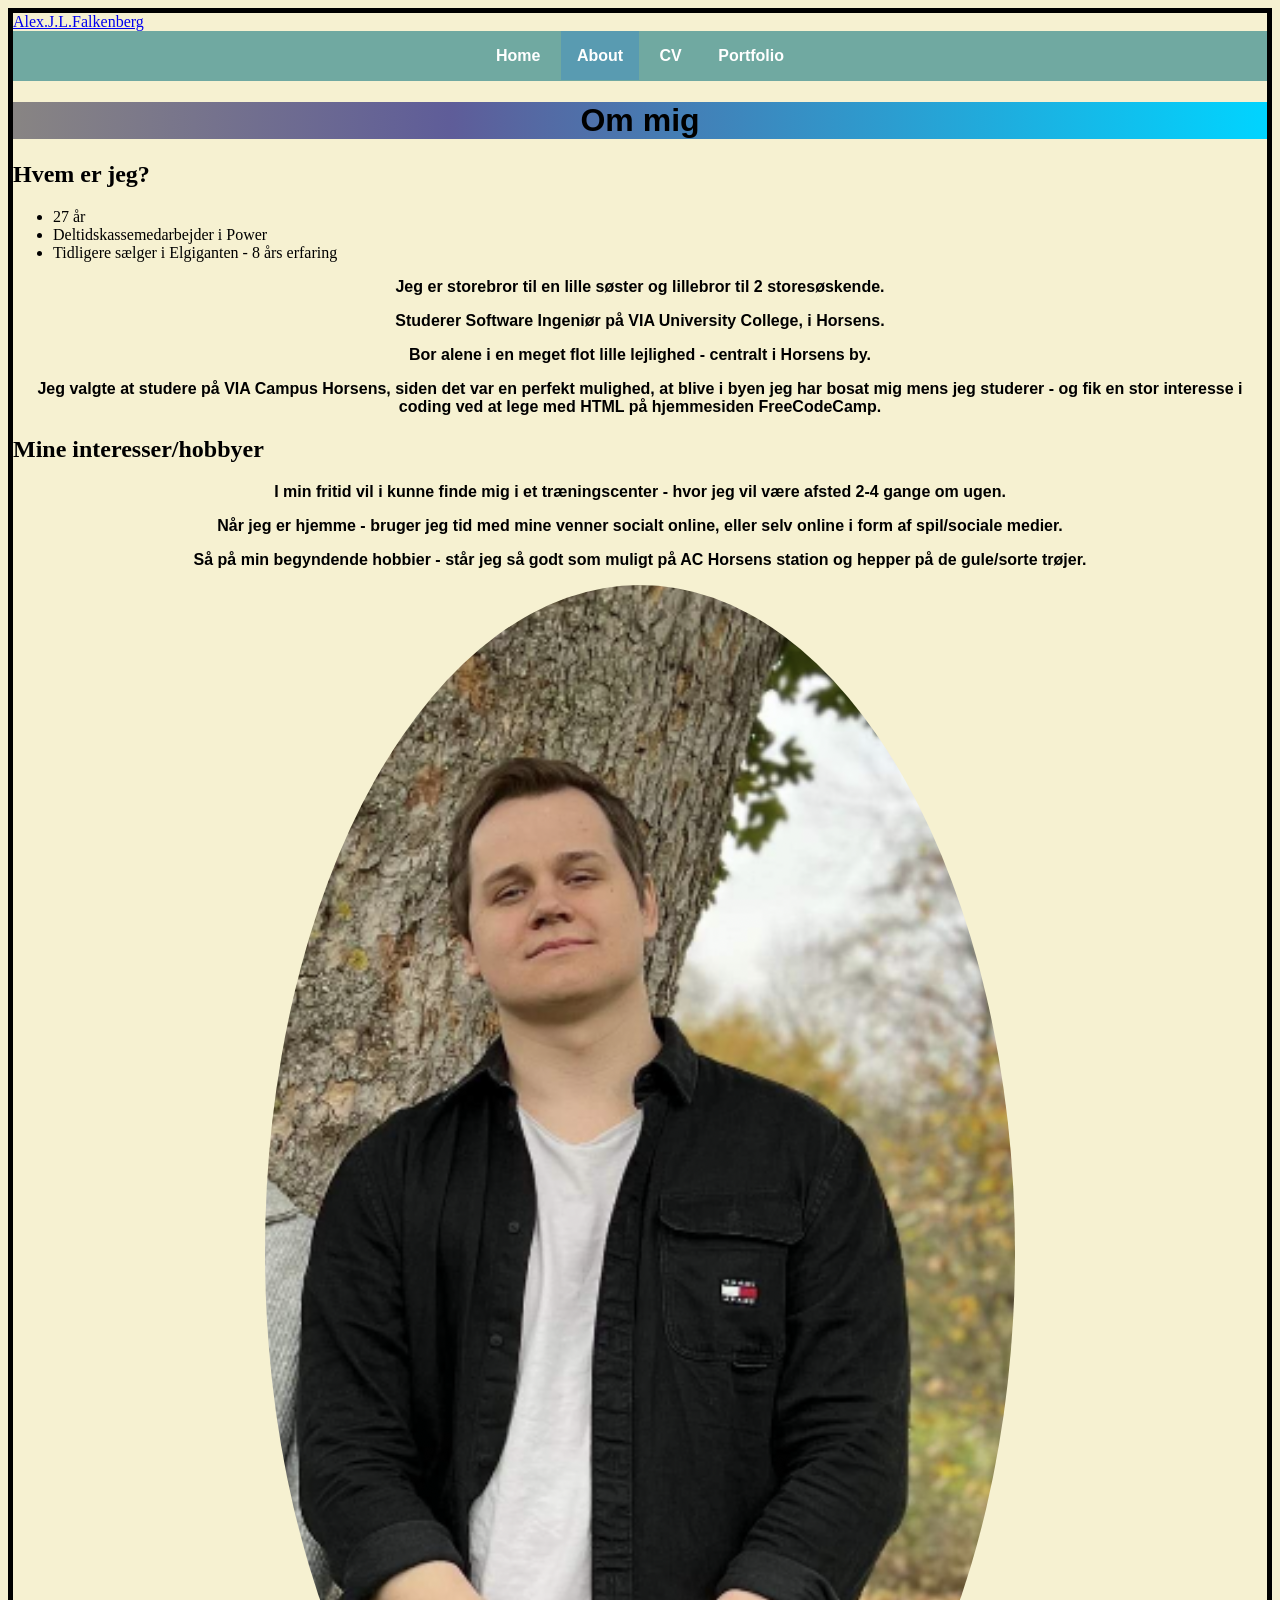
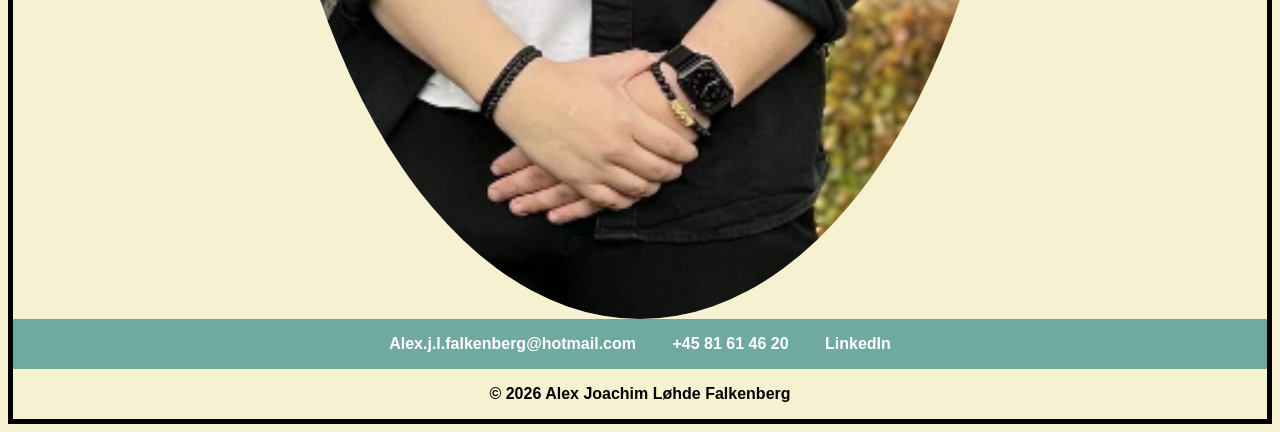
==== about.html @ a950ccdf "Hjemmeside_v1" ====
<!DOCTYPE html>
<html lang="da">

<head>
    <meta charset="UTF-8">
    <meta name="viewport" content="width=device-width, initial-scale=1">
    <link rel="stylesheet" href="style.css" />
    <title>Om mig</title>
</head>

<body>

    <header>
        <a class="Logo" href="index.html">Alex.J.L.Falkenberg</a>
        <nav class="header-nav">
            <ul>
                <li><a href="index.html">Home</a></li>
                <li><a href="about.html" class="active">About</a></li>
                <li><a href="interests.html">CV</a></li>
                <li><a href="portfolio.html">Portfolio</a></li>
            </ul>
        </nav>
    </header>
    <main>
        <h1 id="title2">Om mig</h1>
        <div class="intro">
            <div class="intro-text">
                <h2>Hvem er jeg?</h2>
                <section>
                    <ul>
                        <li>27 år</li>
                        <li>Deltidskassemedarbejder i Power</li>
                        <li>Tidligere sælger i Elgiganten - 8 års erfaring</li>
                    </ul>
                    <p>Jeg er storebror til en lille søster og lillebror til 2 storesøskende.</p>
                    <p>Studerer Software Ingeniør på VIA University College, i Horsens.</p>
                    <p>Bor alene i en meget flot lille lejlighed - centralt i Horsens by.</p>
                    <p>Jeg valgte at studere på VIA Campus Horsens, siden det var en perfekt mulighed, at blive i byen
                        jeg
                        har bosat
                        mig
                        mens jeg
                        studerer - og fik en stor interesse i coding ved at lege med HTML på hjemmesiden FreeCodeCamp.
                    </p>
                </section>
                <section>
                    <h2>Mine interesser/hobbyer</h2>
                    <p>I min fritid vil i kunne finde mig i et træningscenter - hvor jeg vil være afsted 2-4 gange om
                        ugen.</p>
                    <p>Når jeg er hjemme - bruger jeg tid med mine venner socialt online, eller selv online i form af
                        spil/sociale medier.
                    </p>
                    <p>Så på min begyndende hobbier -
                        står jeg så godt som muligt på AC Horsens station og hepper på de gule/sorte trøjer.</p>
                </section>
            </div>
            <img class="profile-pic" src="Alex-falkenberg.png" alt="Portrait of Alex Falkenberg">
        </div>
    </main>
    <footer id="contact">
        <nav class="footer-nav">
            <ul>
                <li><a href="mailto:Alex.j.l.falkenberg@hotmail.com">Alex.j.l.falkenberg@hotmail.com</a></li>
                <li><a href="tel:+4581614620">+45 81 61 46 20</a></li>
                <li><a href="https://LinkedIn.com">LinkedIn</a></li>
            </ul>
        </nav>
        <p>&copy; 2026 Alex Joachim Løhde Falkenberg</p>
    </footer>
</body>

</html>
---- style.css ----
* {
    box-sizing: border-box;
}


:root {
    --primary-color:
}

#title {
    color: #40798C;
    width: 180px;
    padding: 10px;
    box-sizing: border-box;
    text-align: center;
    margin: auto;
}

#title2 {
    text-align: center;
}

body {
    background-color: #F6F1D1;
    border: 5px solid;
}

nav {
    text-align: center;
    font-family: sans-serif;
    font-weight: bold;
    background: #70A9A1;
    padding-block: 1rem;
}

nav ul {
    margin: 0;
    padding: 0;
}

nav li {
    display: inline;
    margin: 0;
    padding: 0;
}

nav a {
    text-decoration: none;
    color: white;
    padding: 1rem;
}

nav a:hover {
    background: #1976d275;
}

nav a.active {
    background: #599BB1;
}

img {
    display: block;
    margin-left: auto;
    margin-right: auto;
    border-radius: 100%;
}

p {
    font-family: sans-serif;
    font-weight: bold;
    text-align: center;
}

#title2 {
    font-family: sans-serif;
    background: #020024;
    background: linear-gradient(90deg, rgba(2, 0, 36, 0.45) 0%, rgba(9, 9, 121, 0.64) 35%, rgba(0, 212, 255, 1) 100%);
}

.footer-nav {
    text-align: center;
    font-family: sans-serif;
    font-weight: bold;
    background: #70A9A1;
    padding-block: 1rem;
}

html {
    scroll-behavior: smooth;
}
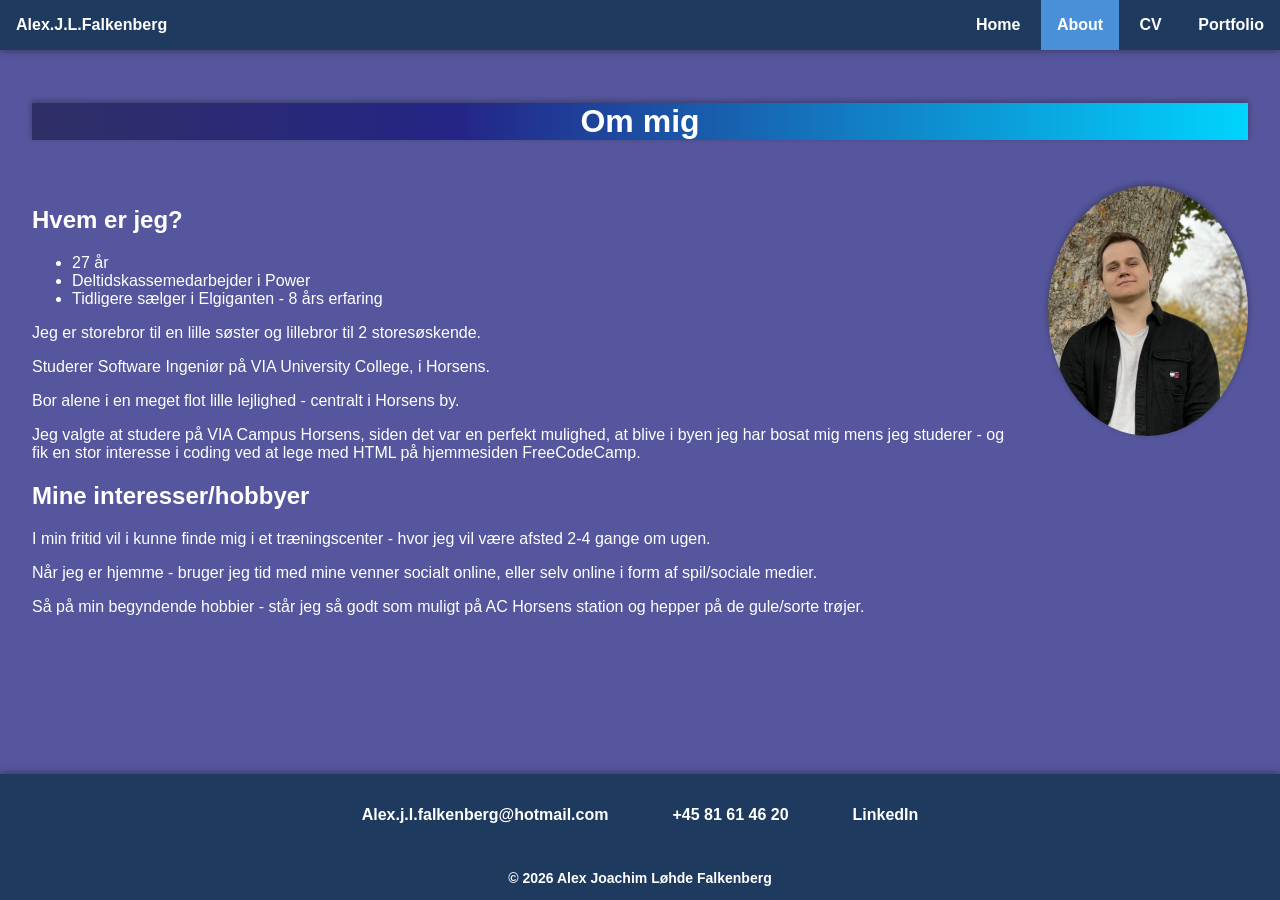
==== commit 4520a667: "edits" ====
--- a/about.html
+++ b/about.html
@@ -54,7 +54,7 @@
                         står jeg så godt som muligt på AC Horsens station og hepper på de gule/sorte trøjer.</p>
                 </section>
             </div>
-            <img class="profile-pic" src="Alex-falkenberg.png" alt="Portrait of Alex Falkenberg">
+            <img class="profile-pic" src="billeder/alex-falkenberg.png" alt="Portrait of Alex Falkenberg">
         </div>
     </main>
     <footer id="contact">
--- a/style.css
+++ b/style.css
@@ -2,9 +2,33 @@
     box-sizing: border-box;
 }
 
-
-:root {
-    --primary-color:
+header {
+    background: #1F3A5F;
+    display: flex;
+    flex-direction: column;
+    align-items: center;
+    box-shadow: 0 2px 6px rgba(0, 0, 0, 0.3);
+}
+
+header nav {
+    background: none;
+    padding-block: 0;
+}
+
+.Logo {
+    display: inline-block;
+    font-family: sans-serif;
+    font-weight: bold;
+    text-decoration: none;
+    color: white;
+    padding: 1rem;
+}
+
+@media (min-width: 768px) {
+    header {
+        flex-direction: row;
+        justify-content: space-between;
+    }
 }
 
 #title {
@@ -18,11 +42,42 @@
 
 #title2 {
     text-align: center;
+    font-family: sans-serif;
+    background: linear-gradient(90deg, rgba(2, 0, 36, 0.45) 0%, rgba(9, 9, 121, 0.64) 35%, rgba(0, 212, 255, 1) 100%);
+    box-shadow: 0 -2px 6px rgba(0, 0, 0, 0.3);
+}
+
+
+.intro {
+    display: flex;
+    flex-direction: column;
+    align-items: center;
+    gap: 1.5rem;
+}
+
+@media (min-width: 768px) {
+    .intro {
+        flex-direction: row;
+        justify-content: space-between;
+    }
+
+    .intro-text p {
+        text-align: left;
+    }
+
+    .profile-pic {
+        align-self: flex-start;
+    }
 }
 
 body {
-    background-color: #F6F1D1;
-    border: 5px solid;
+    font-family: sans-serif;
+    color: white;
+    background-color: #55569D;
+    margin: 0;
+    min-height: 100vh;
+    display: flex;
+    flex-direction: column;
 }
 
 nav {
@@ -45,6 +100,7 @@
 }
 
 nav a {
+    display: inline-block;
     text-decoration: none;
     color: white;
     padding: 1rem;
@@ -55,36 +111,142 @@
 }
 
 nav a.active {
-    background: #599BB1;
-}
-
-img {
+    background: #4A90D9;
+}
+
+.profile-pic {
     display: block;
-    margin-left: auto;
-    margin-right: auto;
+    width: 150px;
+    height: auto;
+    margin: 0;
     border-radius: 100%;
+    aspect-ratio: 4 / 5;
+    object-fit: cover;
+    object-position: top;
+    box-shadow: 0 -2px 6px rgba(0, 0, 0, 0.3);
+}
+
+@media (min-width: 768px) {
+    .profile-pic {
+        width: 200px;
+    }
 }
 
 p {
     font-family: sans-serif;
-    font-weight: bold;
-    text-align: center;
-}
-
-#title2 {
-    font-family: sans-serif;
-    background: #020024;
-    background: linear-gradient(90deg, rgba(2, 0, 36, 0.45) 0%, rgba(9, 9, 121, 0.64) 35%, rgba(0, 212, 255, 1) 100%);
+    text-align: center;
+}
+
+.home-text p {
+    font-weight: bold;
+}
+
+footer {
+    background: #1F3A5F;
+    box-shadow: 0 -2px 6px rgba(0, 0, 0, 0.3);
 }
 
 .footer-nav {
     text-align: center;
     font-family: sans-serif;
     font-weight: bold;
-    background: #70A9A1;
     padding-block: 1rem;
+    background: #1F3A5F;
+}
+
+.footer-nav ul {
+    display: flex;
+    flex-direction: column;
+    align-items: center;
+    gap: 0.5rem;
+}
+
+@media (min-width: 768px) {
+    .footer-nav ul {
+        flex-direction: row;
+        justify-content: center;
+        gap: 2rem;
+    }
+}
+
+footer p {
+    color: white;
+    font-size: 0.875rem;
+    font-weight: bold;
+}
+
+main {
+    flex: 1;
+    display: flex;
+    flex-direction: column;
+    gap: 1.5rem;
+    padding: 2rem;
+}
+
+.cv-grid {
+    display: grid;
+    grid-template-columns: 1fr;
+    gap: 1.5rem;
+}
+
+.cv-box {
+    background: #1F3A5F;
+    padding: 1.5rem;
+    border-radius: 1rem;
+}
+
+.cv-box h2 {
+    margin-top: 0;
+}
+
+.cv-box p {
+    text-align: left;
+}
+
+@media (min-width: 768px) {
+    .cv-grid {
+        grid-template-columns: 1fr 1fr 1fr;
+    }
+}
+
+.profile-img {
+    display: block;
+    width: 100%;
+    aspect-ratio: 16/9;
+    object-fit: cover;
+    border-radius: 0.5;
+    margin-bottom: 1rem;
+}
+
+.cv-box a {
+    color: white;
+}
+
+.logo-img {
+    object-fit: contain;
+}
+
+@media (min-width: 1600px) {
+    html {
+        font-size: 125%;
+    }
+
+    .profile-pic {
+        width: 280px;
+    }
+}
+
+@media (min-width: 2200px) {
+    html {
+        font-size: 150%;
+    }
+
+    .profile-pic {
+        width: 340px;
+    }
 }
 
 html {
     scroll-behavior: smooth;
+    overflow-y: scroll;
 }
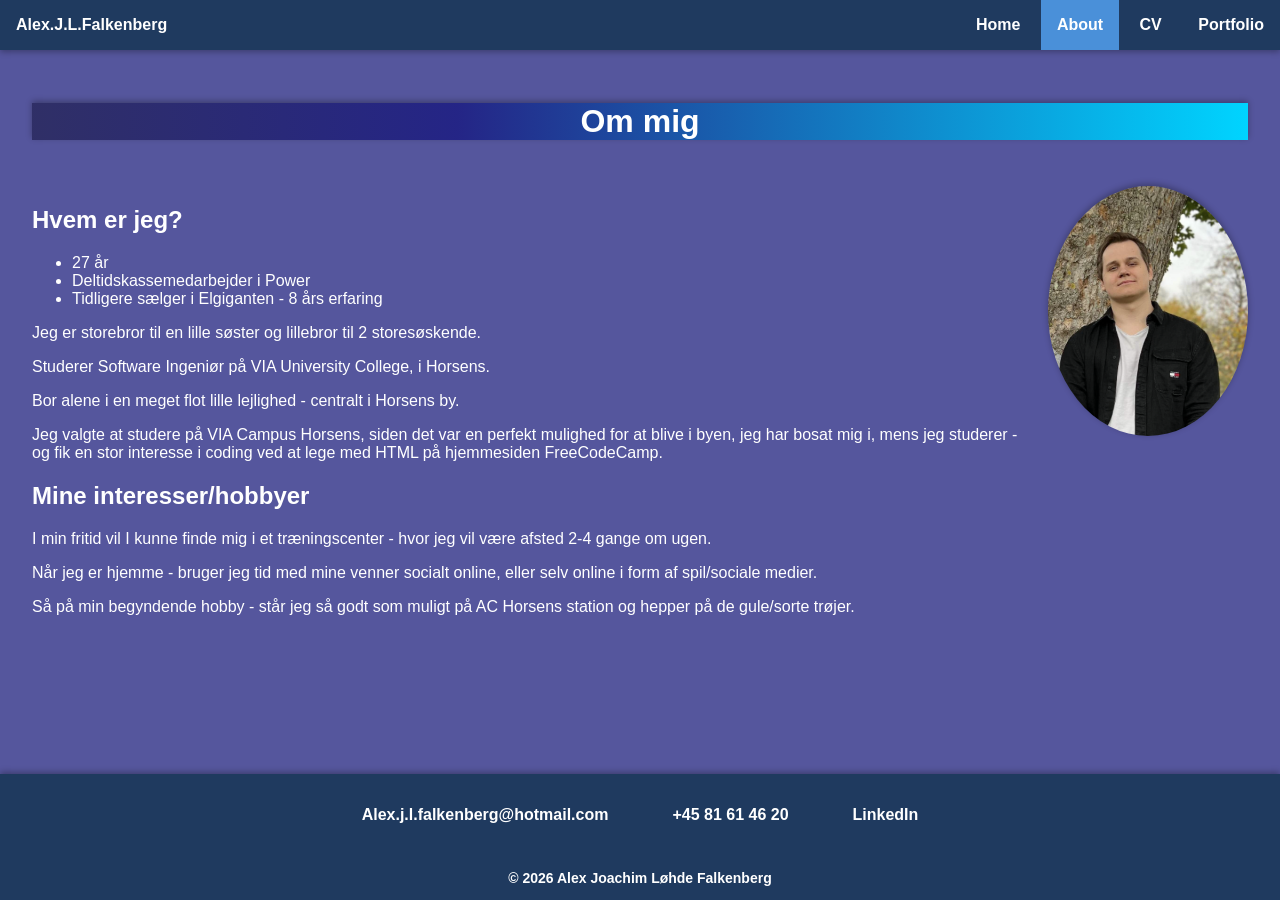
==== commit 267d531c: "edits_3" ====
--- a/about.html
+++ b/about.html
@@ -25,8 +25,8 @@
         <h1 id="title2">Om mig</h1>
         <div class="intro">
             <div class="intro-text">
-                <h2>Hvem er jeg?</h2>
                 <section>
+                    <h2>Hvem er jeg?</h2>
                     <ul>
                         <li>27 år</li>
                         <li>Deltidskassemedarbejder i Power</li>
@@ -35,26 +35,25 @@
                     <p>Jeg er storebror til en lille søster og lillebror til 2 storesøskende.</p>
                     <p>Studerer Software Ingeniør på VIA University College, i Horsens.</p>
                     <p>Bor alene i en meget flot lille lejlighed - centralt i Horsens by.</p>
-                    <p>Jeg valgte at studere på VIA Campus Horsens, siden det var en perfekt mulighed, at blive i byen
-                        jeg
-                        har bosat
-                        mig
+                    <p>Jeg valgte at studere på VIA Campus Horsens, siden det var en perfekt mulighed for at blive i
+                        byen, jeg har bosat
+                        mig i,
                         mens jeg
                         studerer - og fik en stor interesse i coding ved at lege med HTML på hjemmesiden FreeCodeCamp.
                     </p>
                 </section>
                 <section>
                     <h2>Mine interesser/hobbyer</h2>
-                    <p>I min fritid vil i kunne finde mig i et træningscenter - hvor jeg vil være afsted 2-4 gange om
+                    <p>I min fritid vil I kunne finde mig i et træningscenter - hvor jeg vil være afsted 2-4 gange om
                         ugen.</p>
                     <p>Når jeg er hjemme - bruger jeg tid med mine venner socialt online, eller selv online i form af
                         spil/sociale medier.
                     </p>
-                    <p>Så på min begyndende hobbier -
+                    <p>Så på min begyndende hobby -
                         står jeg så godt som muligt på AC Horsens station og hepper på de gule/sorte trøjer.</p>
                 </section>
             </div>
-            <img class="profile-pic" src="billeder/alex-falkenberg.png" alt="Portrait of Alex Falkenberg">
+            <img class="profile-pic" src="billeder/alex-falkenberg.png" alt="Portræt af Alex Falkenberg">
         </div>
     </main>
     <footer id="contact">
@@ -62,7 +61,7 @@
             <ul>
                 <li><a href="mailto:Alex.j.l.falkenberg@hotmail.com">Alex.j.l.falkenberg@hotmail.com</a></li>
                 <li><a href="tel:+4581614620">+45 81 61 46 20</a></li>
-                <li><a href="https://LinkedIn.com">LinkedIn</a></li>
+                <li><a href="https://dk.linkedin.com/in/alex-joachim-l%C3%B8hde-falkenberg">LinkedIn</a></li>
             </ul>
         </nav>
         <p>&copy; 2026 Alex Joachim Løhde Falkenberg</p>
--- a/style.css
+++ b/style.css
@@ -185,7 +185,7 @@
 
 .cv-grid {
     display: grid;
-    grid-template-columns: 1fr;
+    grid-template-columns: minmax(0, 1fr);
     gap: 1.5rem;
 }
 
@@ -205,16 +205,22 @@
 
 @media (min-width: 768px) {
     .cv-grid {
-        grid-template-columns: 1fr 1fr 1fr;
+        grid-template-columns: repeat(2, minmax(0, 1fr));
+    }
+}
+
+@media (min-width: 1024px) {
+    .cv-grid {
+        grid-template-columns: repeat(3, minmax(0, 1fr));
     }
 }
 
 .profile-img {
     display: block;
     width: 100%;
-    aspect-ratio: 16/9;
+    aspect-ratio: 16 / 9;
     object-fit: cover;
-    border-radius: 0.5;
+    border-radius: 0.5rem;
     margin-bottom: 1rem;
 }
 
@@ -244,6 +250,16 @@
     .profile-pic {
         width: 340px;
     }
+}
+
+.cv-box table {
+    width: 100%;
+    text-align: left;
+}
+
+.cv-box th,
+.cv-box td {
+    padding: 0.5rem 0;
 }
 
 html {
